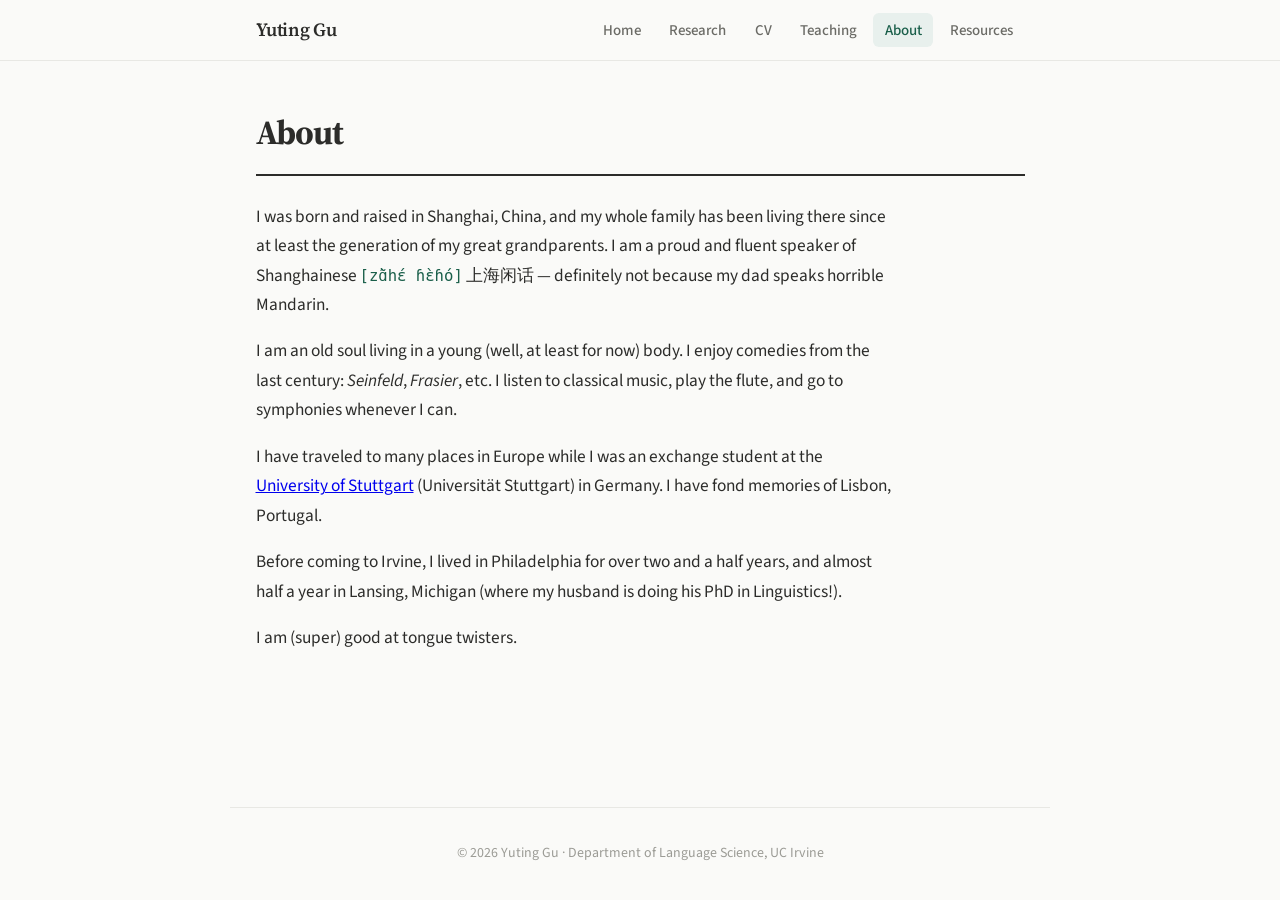
==== about.html @ 461b8056 "Add files via upload" ====
<!DOCTYPE html>
<html lang="en">
<head>
  <meta charset="UTF-8">
  <meta name="viewport" content="width=device-width, initial-scale=1.0">
  <title>About — Yuting Gu</title>
  <link rel="preconnect" href="https://fonts.googleapis.com">
  <link href="https://fonts.googleapis.com/css2?family=Source+Serif+4:opsz,wght@8..60,400;8..60,600;8..60,700&family=Source+Sans+3:wght@400;500;600&display=swap" rel="stylesheet">
  <link rel="stylesheet" href="style.css">
</head>
<body>
  <nav>
    <div class="nav-inner">
      <a href="index.html" class="nav-name">Yuting Gu</a>
      <button class="hamburger" onclick="document.querySelector('.nav-links').classList.toggle('open')" aria-label="Menu">
        <span></span><span></span><span></span>
      </button>
      <ul class="nav-links">
        <li><a href="index.html">Home</a></li>
        <li><a href="research.html">Research</a></li>
        <li><a href="cv.html">CV</a></li>
        <li><a href="teaching.html">Teaching</a></li>
        <li><a href="about.html" class="active">About</a></li>
        <li><a href="resources.html">Resources</a></li>
      </ul>
    </div>
  </nav>

  <main>
    <h1 class="page-title">About</h1>

    <div class="about-content">
      <p>
        I was born and raised in Shanghai, China, and my whole family has been living there since
        at least the generation of my great grandparents. I am a proud and fluent speaker of
        Shanghainese <span class="ipa">[zɑ̃̀hɛ́ ɦɛ̀ɦó]</span> 上海闲话 &mdash; definitely not
        because my dad speaks horrible Mandarin.
      </p>

      <p>
        I am an old soul living in a young (well, at least for now) body. I enjoy comedies from
        the last century: <em>Seinfeld</em>, <em>Frasier</em>, etc. I listen to classical music,
        play the flute, and go to symphonies whenever I can.
      </p>

      <p>
        I have traveled to many places in Europe while I was an exchange student at the
        <a href="https://www.uni-stuttgart.de/en/">University of Stuttgart</a> (Universit&auml;t Stuttgart)
        in Germany. I have fond memories of Lisbon, Portugal.
      </p>

      <p>
        Before coming to Irvine, I lived in Philadelphia for over two and a half years, and almost
        half a year in Lansing, Michigan (where my husband is doing his PhD in Linguistics!).
      </p>

      <p>
        I am (super) good at tongue twisters.
      </p>
    </div>
  </main>

  <footer>
    &copy; 2026 Yuting Gu &middot; Department of Language Science, UC Irvine
  </footer>
</body>
</html>
---- style.css ----
/* ═══════════════════════════════════════════════
   Academic Personal Website — Yuting Gu
   Clean, professional, editorial aesthetic
   ═══════════════════════════════════════════════ */

:root {
  --color-bg: #FAFAF8;
  --color-surface: #FFFFFF;
  --color-text: #2C2C2A;
  --color-text-secondary: #6B6B66;
  --color-text-tertiary: #9B9B95;
  --color-accent: #1A5F4A;
  --color-accent-light: #E8F0ED;
  --color-accent-hover: #14473A;
  --color-border: #E8E8E4;
  --color-border-hover: #D0D0CA;
  --font-heading: 'Source Serif 4', 'Georgia', serif;
  --font-body: 'Source Sans 3', 'Helvetica Neue', sans-serif;
  --font-mono: 'JetBrains Mono', 'Consolas', monospace;
  --max-width: 820px;
  --nav-height: 60px;
}

* { margin: 0; padding: 0; box-sizing: border-box; }

html {
  font-size: 17px;
  scroll-behavior: smooth;
  -webkit-font-smoothing: antialiased;
}

body {
  font-family: var(--font-body);
  color: var(--color-text);
  background: var(--color-bg);
  line-height: 1.7;
  min-height: 100vh;
  display: flex;
  flex-direction: column;
}

/* ── NAVIGATION ── */

nav {
  position: sticky;
  top: 0;
  z-index: 100;
  background: rgba(250, 250, 248, 0.92);
  backdrop-filter: blur(12px);
  -webkit-backdrop-filter: blur(12px);
  border-bottom: 1px solid var(--color-border);
}

nav .nav-inner {
  max-width: var(--max-width);
  margin: 0 auto;
  padding: 0 1.5rem;
  height: var(--nav-height);
  display: flex;
  align-items: center;
  justify-content: space-between;
}

nav .nav-name {
  font-family: var(--font-heading);
  font-size: 1.1rem;
  font-weight: 600;
  color: var(--color-text);
  text-decoration: none;
  letter-spacing: -0.02em;
}

nav .nav-name:hover {
  color: var(--color-accent);
}

nav .nav-links {
  display: flex;
  gap: 0.25rem;
  list-style: none;
}

nav .nav-links a {
  font-size: 0.88rem;
  font-weight: 500;
  color: var(--color-text-secondary);
  text-decoration: none;
  padding: 0.4rem 0.7rem;
  border-radius: 6px;
  transition: all 0.15s ease;
}

nav .nav-links a:hover,
nav .nav-links a.active {
  color: var(--color-accent);
  background: var(--color-accent-light);
}

.hamburger {
  display: none;
  background: none;
  border: none;
  cursor: pointer;
  padding: 0.5rem;
}

.hamburger span {
  display: block;
  width: 20px;
  height: 2px;
  background: var(--color-text);
  margin: 4px 0;
  transition: 0.2s;
}

/* ── MAIN CONTENT ── */

main {
  max-width: var(--max-width);
  margin: 0 auto;
  padding: 2.5rem 1.5rem 4rem;
  flex: 1;
  width: 100%;
}

/* ── HERO (Home page) ── */

.hero {
  display: grid;
  grid-template-columns: 1fr 280px;
  gap: 3rem;
  align-items: start;
  margin-bottom: 3rem;
}

.hero-text h1 {
  font-family: var(--font-heading);
  font-size: 2.2rem;
  font-weight: 700;
  line-height: 1.25;
  letter-spacing: -0.03em;
  margin-bottom: 1.2rem;
  color: var(--color-text);
}

.hero-text p {
  font-size: 1.05rem;
  color: var(--color-text-secondary);
  margin-bottom: 1rem;
}

.hero-text a {
  color: var(--color-accent);
  text-decoration: underline;
  text-decoration-color: rgba(26, 95, 74, 0.3);
  text-underline-offset: 3px;
  transition: text-decoration-color 0.15s;
}

.hero-text a:hover {
  text-decoration-color: var(--color-accent);
}

.hero-photo img {
  width: 100%;
  border-radius: 12px;
  filter: grayscale(5%);
}

/* ── SECTION HEADINGS ── */

.page-title {
  font-family: var(--font-heading);
  font-size: 2rem;
  font-weight: 700;
  letter-spacing: -0.03em;
  margin-bottom: 1.5rem;
  padding-bottom: 0.75rem;
  border-bottom: 2px solid var(--color-text);
}

h2 {
  font-family: var(--font-heading);
  font-size: 1.35rem;
  font-weight: 600;
  margin-top: 2.2rem;
  margin-bottom: 0.8rem;
  letter-spacing: -0.02em;
}

h3 {
  font-family: var(--font-body);
  font-size: 1.05rem;
  font-weight: 600;
  margin-top: 1.5rem;
  margin-bottom: 0.5rem;
}

/* ── CARDS ── */

.card {
  background: var(--color-surface);
  border: 1px solid var(--color-border);
  border-radius: 10px;
  padding: 1.5rem;
  margin-bottom: 1rem;
  transition: border-color 0.15s;
}

.card:hover {
  border-color: var(--color-border-hover);
}

.card-label {
  display: inline-block;
  font-size: 0.75rem;
  font-weight: 600;
  letter-spacing: 0.06em;
  text-transform: uppercase;
  color: var(--color-accent);
  background: var(--color-accent-light);
  padding: 0.2rem 0.6rem;
  border-radius: 4px;
  margin-bottom: 0.6rem;
}

.card h3 {
  margin-top: 0;
  font-family: var(--font-heading);
  font-size: 1.15rem;
}

.card p {
  font-size: 0.95rem;
  color: var(--color-text-secondary);
  margin-top: 0.4rem;
}

/* ── UPDATE BANNER ── */

.update-banner {
  background: var(--color-accent-light);
  border-left: 3px solid var(--color-accent);
  border-radius: 0 8px 8px 0;
  padding: 1rem 1.2rem;
  margin-bottom: 2rem;
  font-size: 0.95rem;
}

.update-banner strong {
  color: var(--color-accent);
}

/* ── CONTACT LINKS ── */

.contact-links {
  display: flex;
  gap: 1rem;
  flex-wrap: wrap;
  margin-top: 1.5rem;
}

.contact-links a {
  display: inline-flex;
  align-items: center;
  gap: 0.4rem;
  font-size: 0.9rem;
  font-weight: 500;
  color: var(--color-text-secondary);
  text-decoration: none;
  padding: 0.45rem 0.9rem;
  border: 1px solid var(--color-border);
  border-radius: 8px;
  transition: all 0.15s;
}

.contact-links a:hover {
  color: var(--color-accent);
  border-color: var(--color-accent);
  background: var(--color-accent-light);
}

/* ── PUBLICATION LIST ── */

.pub-list {
  list-style: none;
}

.pub-list li {
  padding: 1rem 0;
  border-bottom: 1px solid var(--color-border);
  font-size: 0.95rem;
  line-height: 1.6;
}

.pub-list li:last-child {
  border-bottom: none;
}

.pub-list .pub-title {
  font-weight: 600;
  color: var(--color-text);
}

.pub-list .pub-venue {
  font-style: italic;
  color: var(--color-text-secondary);
}

.pub-list .pub-year {
  display: inline-block;
  font-size: 0.8rem;
  font-weight: 600;
  color: var(--color-accent);
  background: var(--color-accent-light);
  padding: 0.1rem 0.5rem;
  border-radius: 4px;
  margin-right: 0.4rem;
}

/* ── PRESENTATION LIST ── */

.pres-list {
  list-style: none;
}

.pres-list li {
  padding: 0.6rem 0;
  font-size: 0.9rem;
  color: var(--color-text-secondary);
  line-height: 1.55;
}

.pres-list .pres-type {
  display: inline-block;
  font-size: 0.75rem;
  font-weight: 600;
  color: var(--color-text-tertiary);
  border: 1px solid var(--color-border);
  padding: 0.1rem 0.45rem;
  border-radius: 4px;
  margin-left: 0.3rem;
}

/* ── TEACHING TABLE ── */

.teaching-table {
  width: 100%;
  border-collapse: collapse;
  font-size: 0.92rem;
}

.teaching-table th {
  text-align: left;
  font-weight: 600;
  padding: 0.7rem 0;
  border-bottom: 2px solid var(--color-text);
  font-size: 0.85rem;
  letter-spacing: 0.03em;
  text-transform: uppercase;
  color: var(--color-text-secondary);
}

.teaching-table td {
  padding: 0.65rem 0;
  border-bottom: 1px solid var(--color-border);
  vertical-align: top;
}

.teaching-table a {
  color: var(--color-accent);
  text-decoration: none;
}

.teaching-table a:hover {
  text-decoration: underline;
}

/* ── RESOURCE LINKS ── */

.resource-group {
  margin-bottom: 1.5rem;
}

.resource-group a {
  display: inline-block;
  color: var(--color-accent);
  text-decoration: none;
  font-weight: 500;
  margin-right: 1.2rem;
  margin-bottom: 0.3rem;
}

.resource-group a:hover {
  text-decoration: underline;
}

/* ── ABOUT PAGE ── */

.about-content {
  font-size: 1.02rem;
  max-width: 640px;
}

.about-content p {
  margin-bottom: 1rem;
}

.ipa {
  font-family: var(--font-mono);
  font-size: 0.9em;
  color: var(--color-accent);
}

/* ── FOOTER ── */

footer {
  max-width: var(--max-width);
  margin: 0 auto;
  padding: 2rem 1.5rem;
  width: 100%;
  border-top: 1px solid var(--color-border);
  font-size: 0.82rem;
  color: var(--color-text-tertiary);
  text-align: center;
}

/* ── RESPONSIVE ── */

@media (max-width: 700px) {
  html { font-size: 16px; }

  .hero {
    grid-template-columns: 1fr;
    gap: 1.5rem;
  }

  .hero-photo {
    order: -1;
    max-width: 200px;
  }

  .hero-text h1 { font-size: 1.8rem; }

  nav .nav-links {
    display: none;
    position: absolute;
    top: var(--nav-height);
    left: 0;
    right: 0;
    background: var(--color-bg);
    border-bottom: 1px solid var(--color-border);
    flex-direction: column;
    padding: 0.5rem 1rem;
  }

  nav .nav-links.open { display: flex; }

  .hamburger { display: block; }

  .contact-links { flex-direction: column; }
}
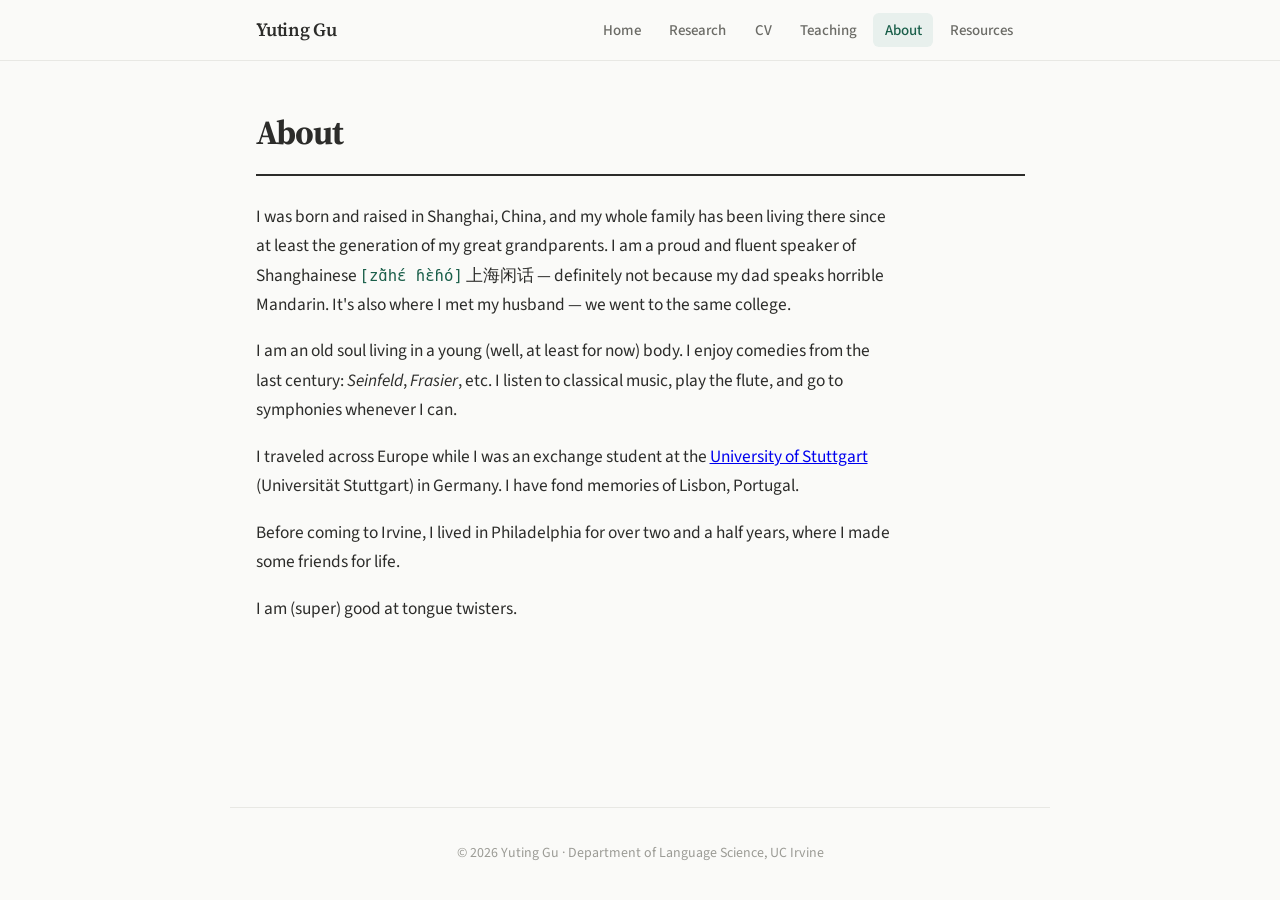
==== commit 7b9e18b2: "Update personal background details in about.html Added a personal note about meeting my husband and " ====
--- a/about.html
+++ b/about.html
@@ -34,7 +34,7 @@
         I was born and raised in Shanghai, China, and my whole family has been living there since
         at least the generation of my great grandparents. I am a proud and fluent speaker of
         Shanghainese <span class="ipa">[zɑ̃̀hɛ́ ɦɛ̀ɦó]</span> 上海闲话 &mdash; definitely not
-        because my dad speaks horrible Mandarin.
+        because my dad speaks horrible Mandarin. It's also where I met my husband — we went to the same college. 
       </p>
 
       <p>
@@ -44,14 +44,13 @@
       </p>
 
       <p>
-        I have traveled to many places in Europe while I was an exchange student at the
+        I traveled across Europe while I was an exchange student at the
         <a href="https://www.uni-stuttgart.de/en/">University of Stuttgart</a> (Universit&auml;t Stuttgart)
         in Germany. I have fond memories of Lisbon, Portugal.
       </p>
 
       <p>
-        Before coming to Irvine, I lived in Philadelphia for over two and a half years, and almost
-        half a year in Lansing, Michigan (where my husband is doing his PhD in Linguistics!).
+        Before coming to Irvine, I lived in Philadelphia for over two and a half years, where I made some friends for life.
       </p>
 
       <p>
